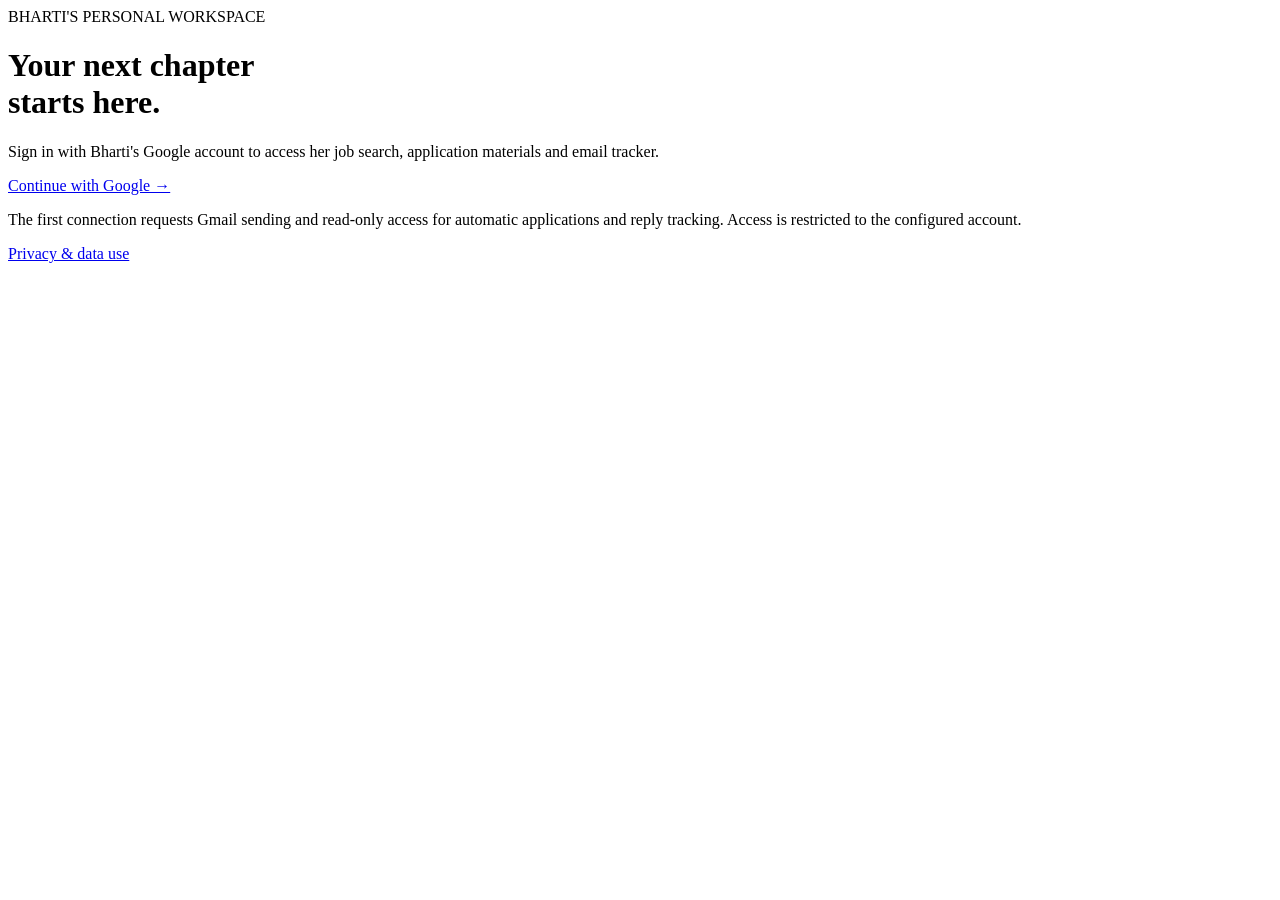
==== app/static/login.html @ a86f23c4 "Deploy private Jobdesk workspace and daily worker on Cloud Run" ====
<!doctype html><html lang="en"><head><meta charset="utf-8"><meta name="viewport" content="width=device-width,initial-scale=1"><title>Sign in · Jobdesk</title><link rel="stylesheet" href="/static/style.css"><link rel="stylesheet" href="/static/login.css"></head><body><main class="login"><div class="eyebrow">BHARTI'S PERSONAL WORKSPACE</div><h1>Your next chapter<br>starts here.</h1><p>Sign in with Bharti's Google account to access her job search, application materials and email tracker.</p><a class="button primary" href="/auth/google/start">Continue with Google →</a><p class="profile-note">The first connection requests Gmail sending and read-only access for automatic applications and reply tracking. Access is restricted to the configured account.</p><a class="light-link" href="/privacy">Privacy & data use</a></main></body></html>
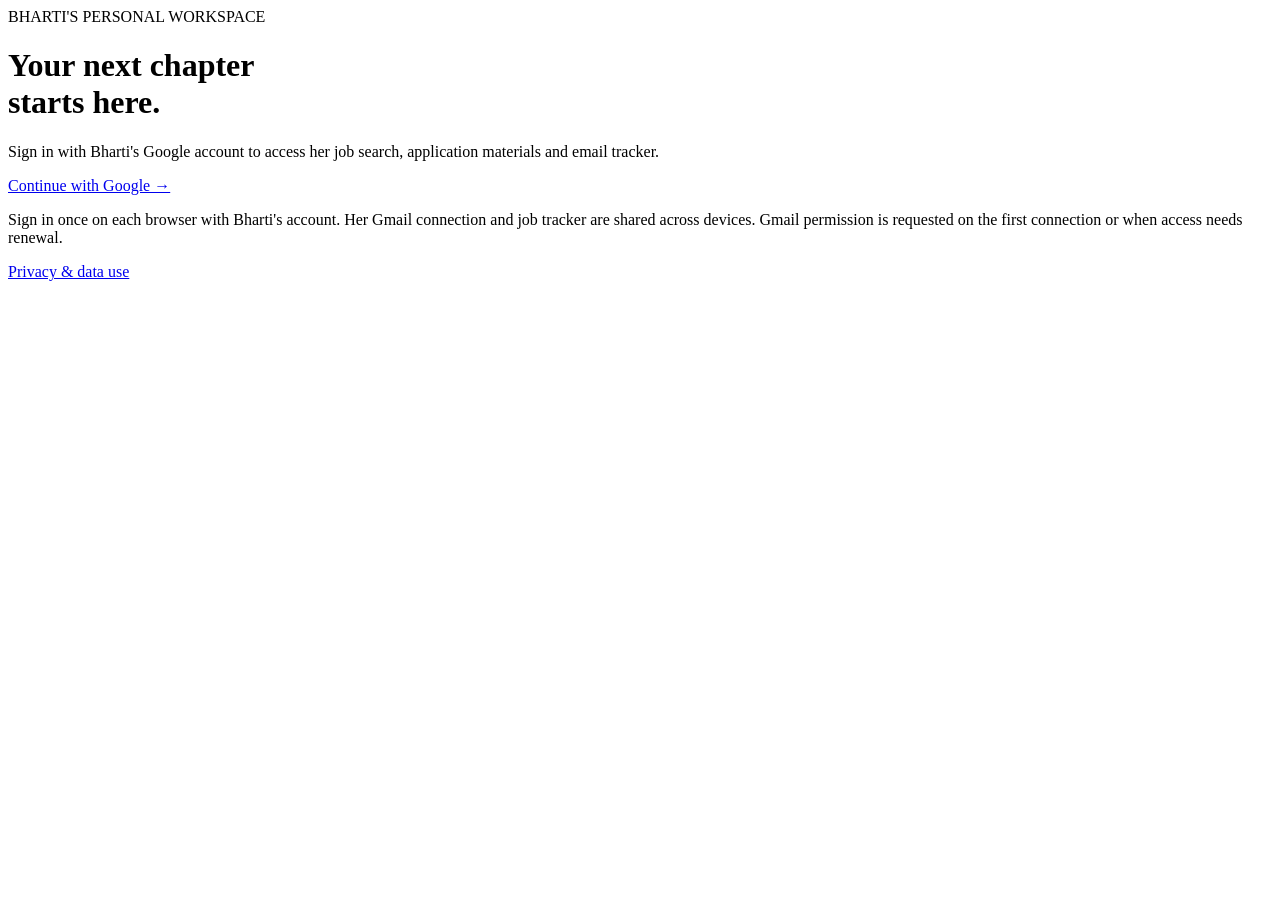
==== commit 1c838c1b: "Reuse saved Gmail grant when signing in on another device" ====
--- a/app/static/login.html
+++ b/app/static/login.html
@@ -1 +1 @@
-<!doctype html><html lang="en"><head><meta charset="utf-8"><meta name="viewport" content="width=device-width,initial-scale=1"><title>Sign in · Jobdesk</title><link rel="stylesheet" href="/static/style.css"><link rel="stylesheet" href="/static/login.css"></head><body><main class="login"><div class="eyebrow">BHARTI'S PERSONAL WORKSPACE</div><h1>Your next chapter<br>starts here.</h1><p>Sign in with Bharti's Google account to access her job search, application materials and email tracker.</p><a class="button primary" href="/auth/google/start">Continue with Google →</a><p class="profile-note">The first connection requests Gmail sending and read-only access for automatic applications and reply tracking. Access is restricted to the configured account.</p><a class="light-link" href="/privacy">Privacy & data use</a></main></body></html>
+<!doctype html><html lang="en"><head><meta charset="utf-8"><meta name="viewport" content="width=device-width,initial-scale=1"><title>Sign in · Jobdesk</title><link rel="stylesheet" href="/static/style.css"><link rel="stylesheet" href="/static/login.css"></head><body><main class="login"><div class="eyebrow">BHARTI'S PERSONAL WORKSPACE</div><h1>Your next chapter<br>starts here.</h1><p>Sign in with Bharti's Google account to access her job search, application materials and email tracker.</p><a class="button primary" href="/auth/google/start">Continue with Google →</a><p class="profile-note">Sign in once on each browser with Bharti's account. Her Gmail connection and job tracker are shared across devices. Gmail permission is requested on the first connection or when access needs renewal.</p><a class="light-link" href="/privacy">Privacy & data use</a></main></body></html>
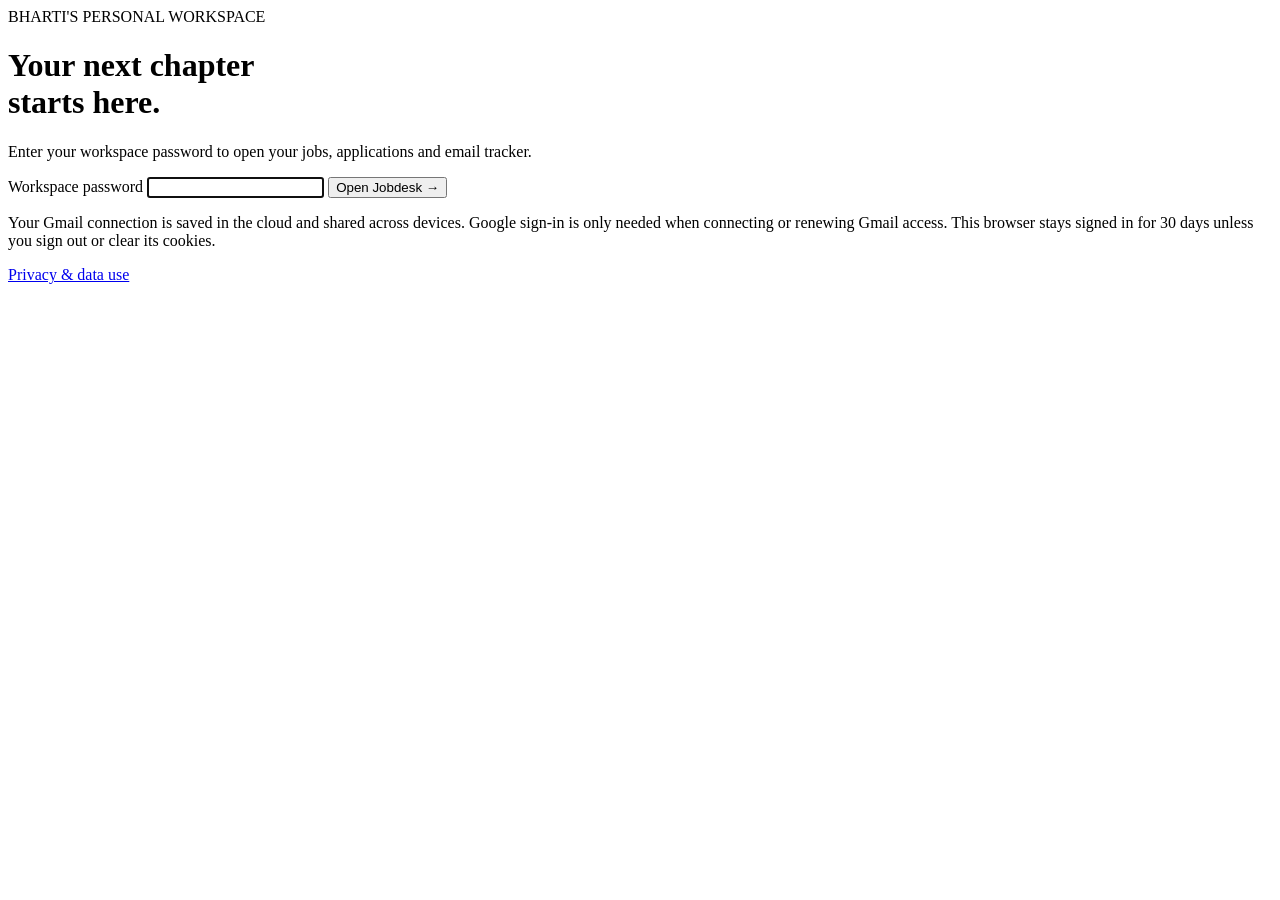
==== commit 97e32aea: "Separate workspace password login from saved Gmail authorization" ====
--- a/app/static/login.html
+++ b/app/static/login.html
@@ -1 +1,21 @@
-<!doctype html><html lang="en"><head><meta charset="utf-8"><meta name="viewport" content="width=device-width,initial-scale=1"><title>Sign in · Jobdesk</title><link rel="stylesheet" href="/static/style.css"><link rel="stylesheet" href="/static/login.css"></head><body><main class="login"><div class="eyebrow">BHARTI'S PERSONAL WORKSPACE</div><h1>Your next chapter<br>starts here.</h1><p>Sign in with Bharti's Google account to access her job search, application materials and email tracker.</p><a class="button primary" href="/auth/google/start">Continue with Google →</a><p class="profile-note">Sign in once on each browser with Bharti's account. Her Gmail connection and job tracker are shared across devices. Gmail permission is requested on the first connection or when access needs renewal.</p><a class="light-link" href="/privacy">Privacy & data use</a></main></body></html>
+<!doctype html>
+<html lang="en">
+<head>
+ <meta charset="utf-8"><meta name="viewport" content="width=device-width,initial-scale=1">
+ <title>Open Jobdesk</title>
+ <link rel="stylesheet" href="/static/style.css"><link rel="stylesheet" href="/static/login.css">
+ <script src="/static/login.js" defer></script>
+</head>
+<body><main class="login">
+ <div class="eyebrow">BHARTI'S PERSONAL WORKSPACE</div>
+ <h1>Your next chapter<br>starts here.</h1>
+ <p>Enter your workspace password to open your jobs, applications and email tracker.</p>
+ <form id="login-form" method="post" action="/api/login">
+  <label for="password">Workspace password</label>
+  <input id="password" name="password" type="password" autocomplete="current-password" required maxlength="256" autofocus>
+  <p id="login-error" class="notice" role="alert" hidden></p>
+  <button class="button primary" type="submit">Open Jobdesk &#8594;</button>
+ </form>
+ <p class="profile-note">Your Gmail connection is saved in the cloud and shared across devices. Google sign-in is only needed when connecting or renewing Gmail access. This browser stays signed in for 30 days unless you sign out or clear its cookies.</p>
+ <a class="light-link" href="/privacy">Privacy &amp; data use</a>
+</main></body></html>
